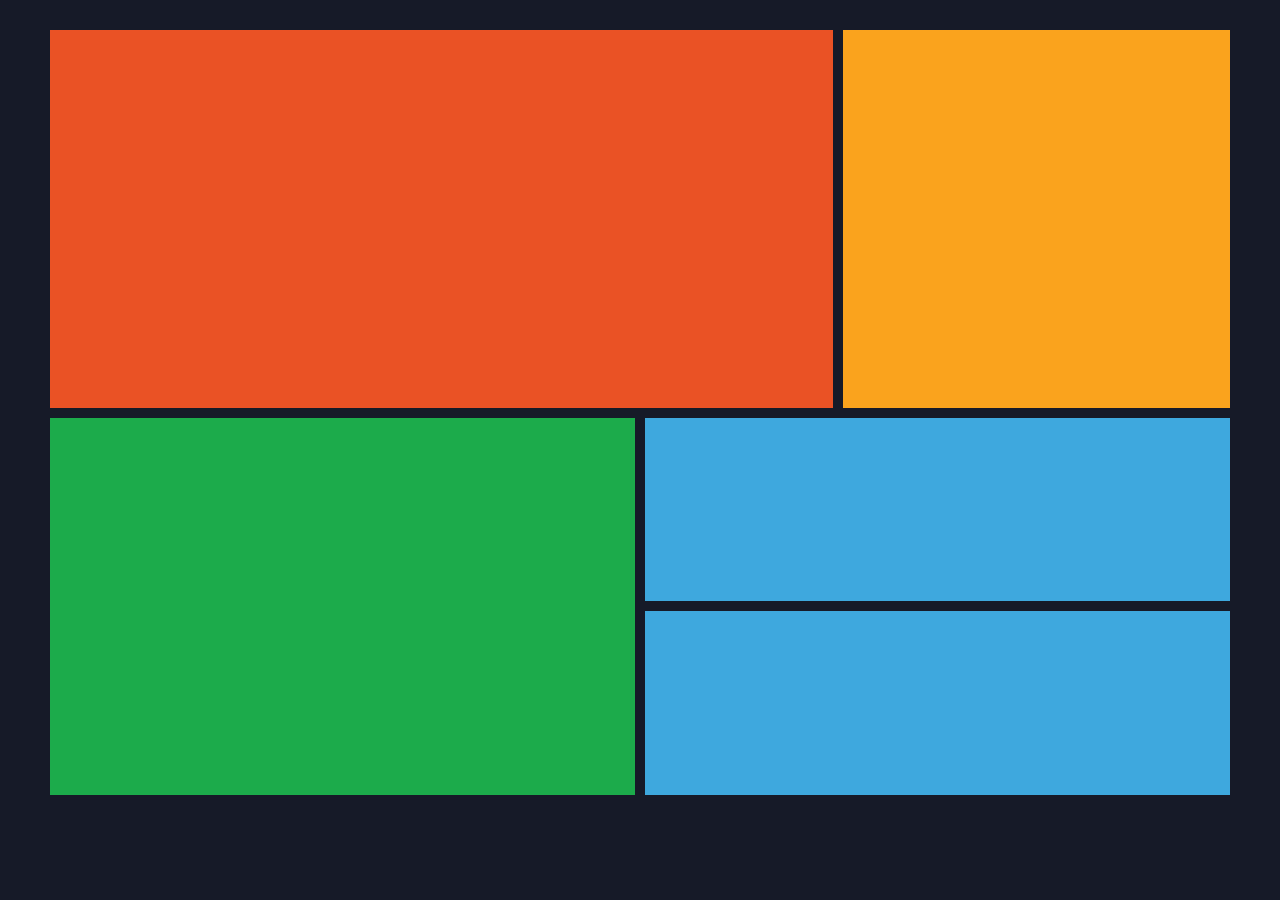
==== grid.html @ b26d1f7c "initial commit" ====
<!DOCTYPE html>
<html lang="en">
    <head>
        <meta charset="UTF-8">
        <meta http-equiv="X-UA-Compatible" content="IE=edge">
        <meta name="viewport" content="width=device-width, initial-scale=1.0">

        <link rel="stylesheet" href="grid_style.css">
        <title>Grid</title>
        
    </head>
    <body>
        <header></header>

        <main>
            <article>
                <div id="item_1" class="grid_items"></div>
                <div id="item_2" class="grid_items"></div>
                <div id="item_3" class="grid_items"></div>
                <div id="item_4" class="grid_items"></div>
                <div id="item_5" class="grid_items"></div>
            </article>
        </main>

        <footer></footer>
        
    </body>
</html>
---- grid_style.css ----
* {
    box-sizing: border-box;
    text-decoration: none;
    margin: 0;
    padding: 0;
}


body {
    margin: 30px 50px;
    background-color: #161a28;
}

article {
    display: grid;
    grid-template-areas: 
    'item1 item1 item1 item1 item2 item2'
    'item1 item1 item1 item1 item2 item2'
    'item3 item3 item3 item4 item4 item4'
    'item3 item3 item3 item5 item5 item5';
    gap: 10px;
    width: 100%;
    height: 85vh;
}

#item_1 {
    grid-area: item1;
    background-color: #ea5225;
}

#item_2 {
    grid-area: item2;
    background-color: #faa31d;
}

#item_3 {
    grid-area: item3;
    background-color: #1cab4b;
}

#item_4 {
    grid-area: item4;
    background-color: #3ea8de;
}

#item_5 {
    grid-area: item5;
    background-color: #3ea8de;
}


#page {
  display: grid;
  width: 100%;
  height: 250px;
  grid-template-areas: "head head"
                       "nav  main"
                       "nav  foot";
  grid-template-rows: 50px 1fr 30px;
  grid-template-columns: 150px 1fr;
}
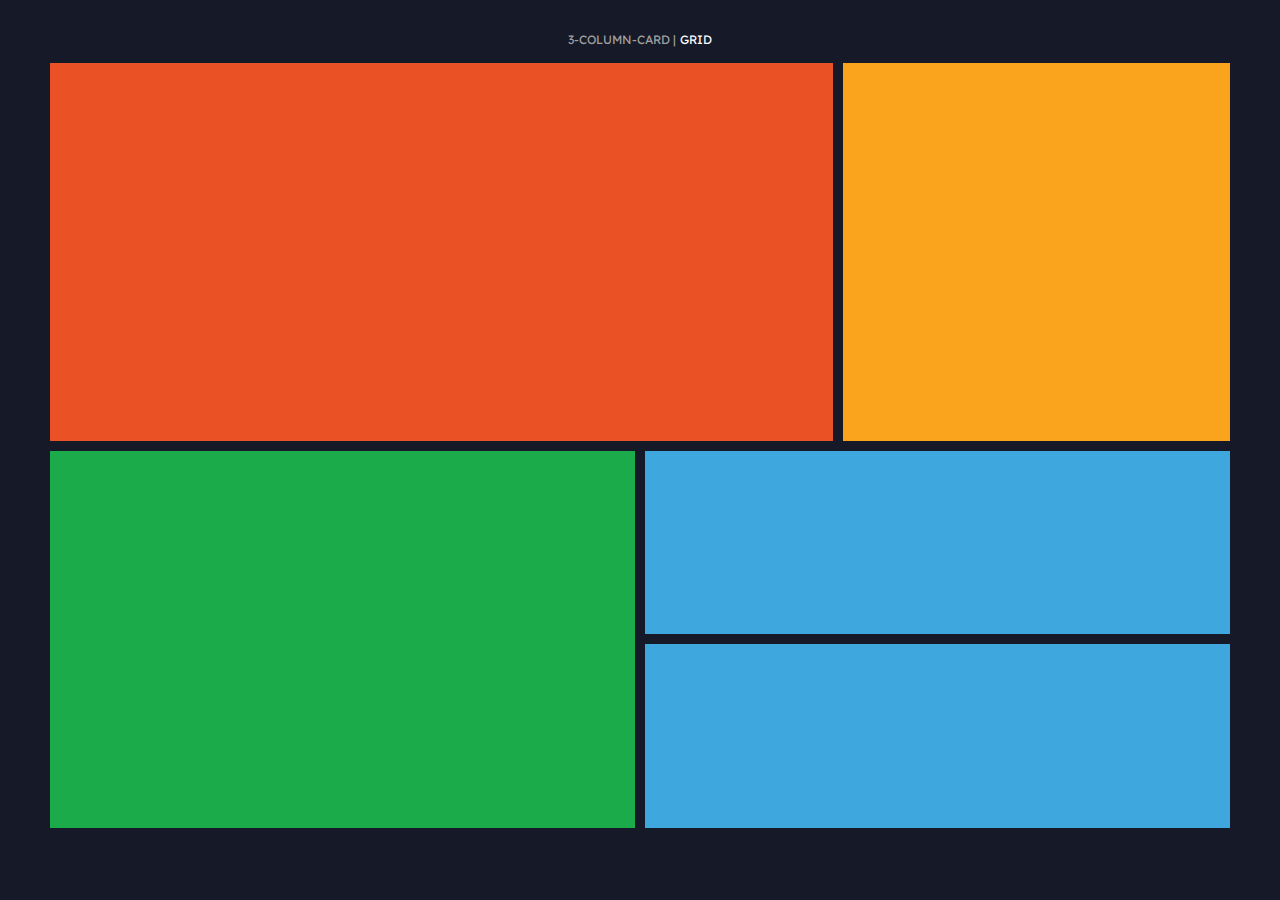
==== commit 3a7f8e98: "Initial commit" ====
--- a/grid.html
+++ b/grid.html
@@ -10,7 +10,10 @@
         
     </head>
     <body>
-        <header></header>
+        <header>
+            <a href="index.html" id="column_title">3-COLUMN-CARD |</a>
+            <a href="grid.html" id="grid_title">GRID</a>
+        </header>
 
         <main>
             <article>
--- a/grid_style.css
+++ b/grid_style.css
@@ -1,3 +1,5 @@
+@import url('https://fonts.googleapis.com/css2?family=Lexend+Deca&display=swap');
+
 * {
     box-sizing: border-box;
     text-decoration: none;
@@ -9,6 +11,27 @@
 body {
     margin: 30px 50px;
     background-color: #161a28;
+}
+
+header {
+    margin-bottom: 15px;
+    text-align: center;
+}
+
+#column_title {
+    font-weight: normal;
+    color: #a1a1a1;
+}
+
+header a {
+    text-decoration: unset;
+    font-family: "Lexend Deca";
+    font-size: 12px;
+    color: #fff;
+}
+
+header a:hover {
+    text-decoration: underline;
 }
 
 article {
